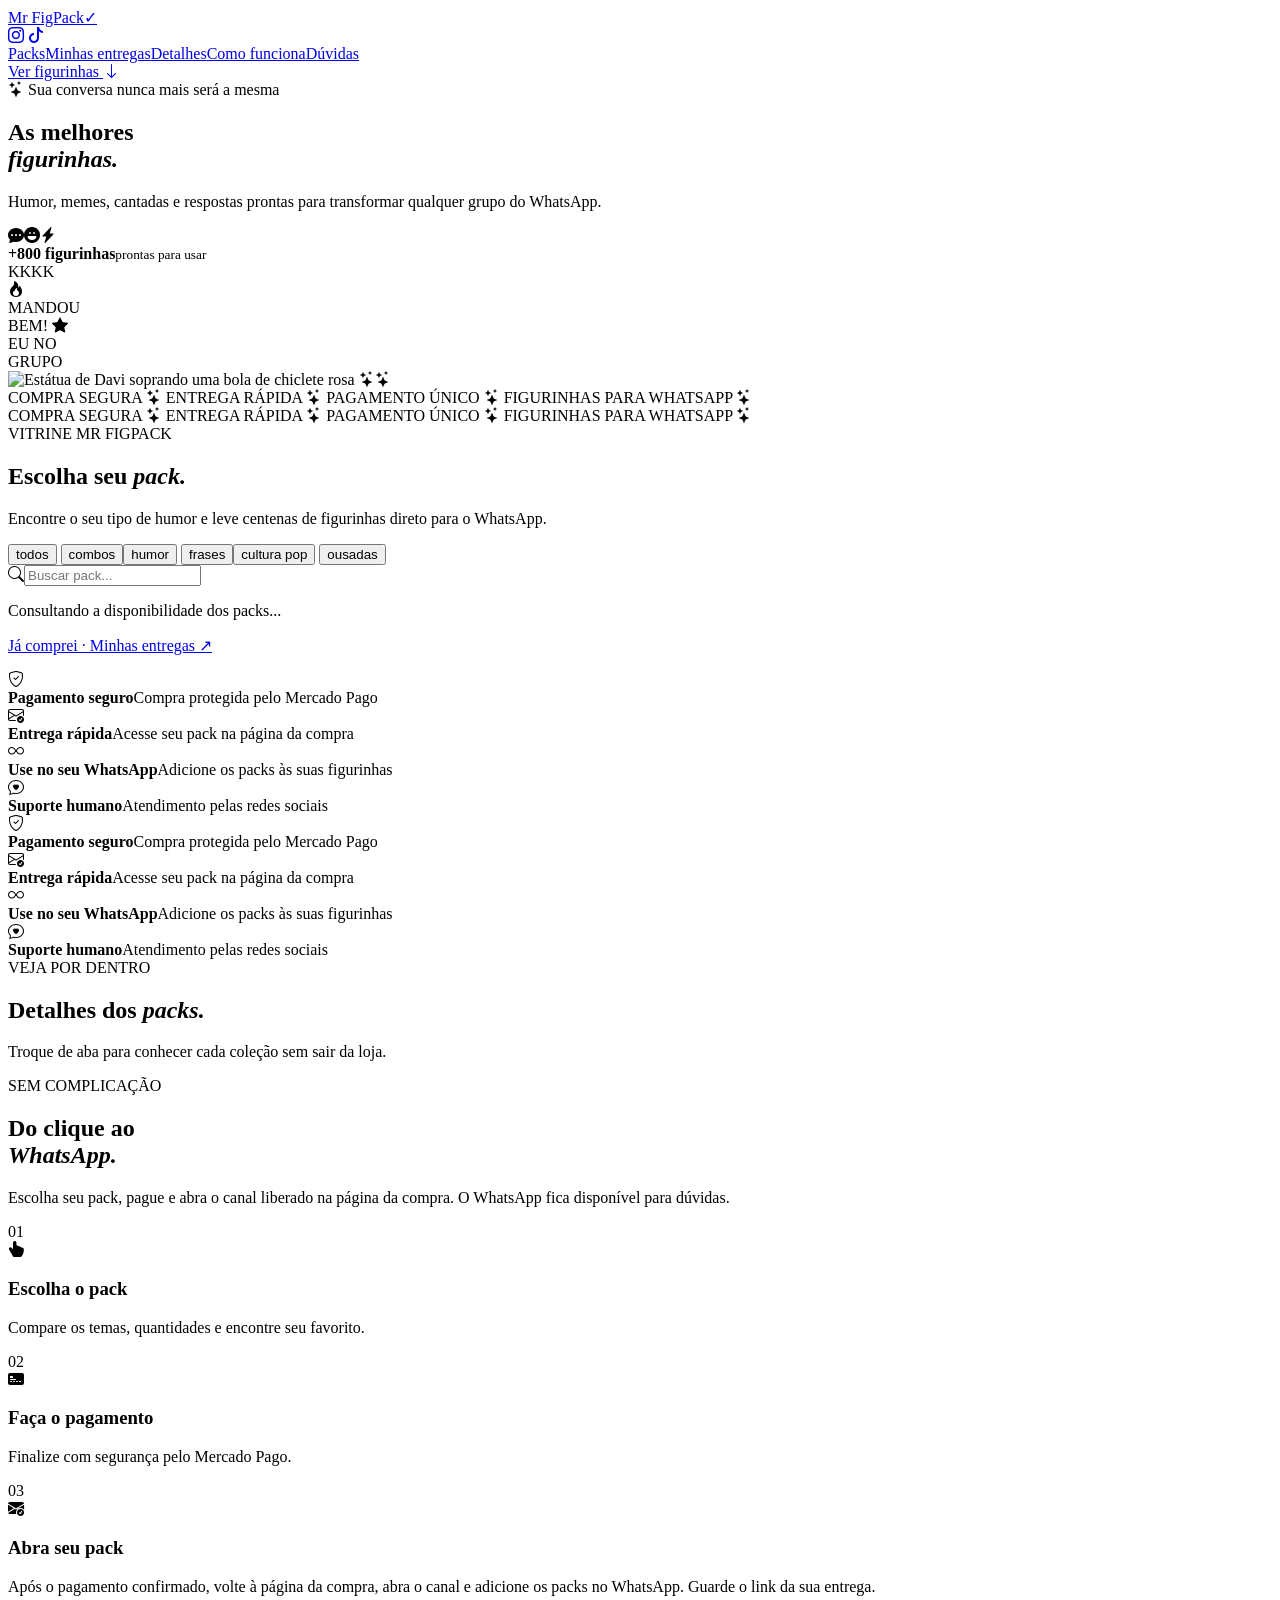
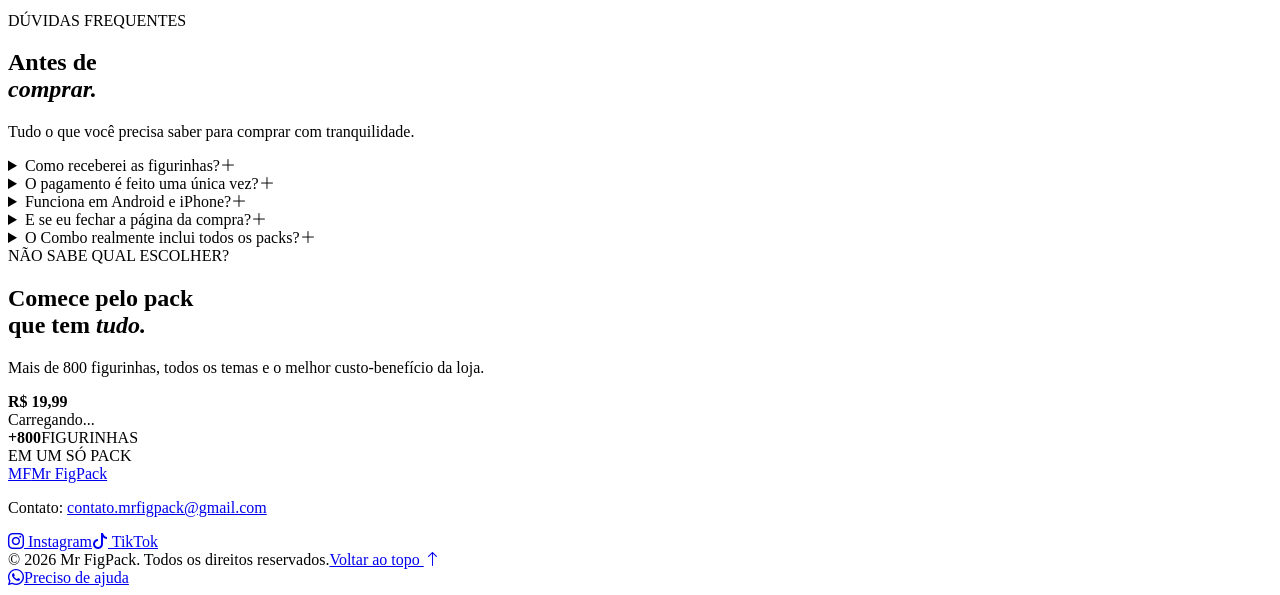
==== helena/index.html @ 0eaaa357 "Add files via upload" ====
<!doctype html>
<html lang="pt-BR">
<head>
  <base href="/stickers/">
  <meta charset="utf-8">
  <meta name="viewport" content="width=device-width, initial-scale=1">
  <meta name="description" content="Packs de figurinhas, memes, cantadas e respostas prontas para transformar qualquer conversa.">
  <meta property="og:title" content="Mr FigPack &mdash; A figurinha certa para cada momento">
  <meta property="og:description" content="Mais de 800 figurinhas para transformar suas conversas no WhatsApp.">
  <meta property="og:image" content="og.png">
  <title>Mr FigPack | Figurinhas para WhatsApp</title>
  <link rel="icon" href="favicon.svg">
  <link rel="preconnect" href="https://fonts.googleapis.com">
  <link rel="preconnect" href="https://fonts.gstatic.com" crossorigin>
  <link href="https://fonts.googleapis.com/css2?family=Geist+Mono:wght@400;700;800;900&display=swap" rel="stylesheet">
  <link rel="stylesheet" href="https://cdn.jsdelivr.net/npm/bootstrap-icons@1.13.1/font/bootstrap-icons.min.css">
  <link rel="stylesheet" href="style.css?v=20261010-affiliates1">
  <script src="script.js?v=20261010-affiliates1" defer></script>
</head>
<body>
  <main>
    <header class="site-header">
      <a class="brand" href="/stickers/helena/#inicio" aria-label="Mr FigPack &mdash; in&iacute;cio">
        <img class="brand-avatar" src="profile.jpeg" alt=""><span>Mr FigPack</span><span class="verified" aria-label="Perfil verificado" title="Perfil verificado">&#10003;</span>
      </a>
      <div class="profile-social-links" aria-label="Redes sociais da Mr FigPack">
        <a href="https://www.instagram.com/mrfigpack/" target="_blank" rel="noopener noreferrer" aria-label="Instagram da Mr FigPack" title="Instagram"><i class="bi bi-instagram" aria-hidden="true"></i></a>
        <a href="https://www.tiktok.com/@mrfigpack" target="_blank" rel="noopener noreferrer" aria-label="TikTok da Mr FigPack" title="TikTok"><i class="bi bi-tiktok" aria-hidden="true"></i></a>
      </div>
      <nav aria-label="Navega&ccedil;&atilde;o principal">
        <a href="/stickers/helena/#packs">Packs</a><a href="https://srv2030058.hstgr.cloud/">Minhas entregas</a><a href="/stickers/helena/#detalhes">Detalhes</a><a href="/stickers/helena/#como-funciona">Como funciona</a><a href="/stickers/helena/#duvidas">D&uacute;vidas</a>
      </nav>
      <a class="header-cta" href="/stickers/helena/#packs">Ver figurinhas <span><i class="bi bi-arrow-down" aria-hidden="true"></i></span></a>
    </header>

    <section class="hero" id="inicio">
      <div class="hero-copy">
        <div class="eyebrow"><span><i class="bi bi-stars" aria-hidden="true"></i></span> Sua conversa nunca mais ser&aacute; a mesma</div>
        <h1>As melhores<br><em>figurinhas.</em></h1>
        <p>Humor, memes, cantadas e respostas prontas para transformar qualquer grupo do WhatsApp.</p>
        <div class="social-proof">
          <div class="avatars" aria-hidden="true"><span><i class="bi bi-chat-dots-fill"></i></span><span><i class="bi bi-emoji-laughing-fill"></i></span><span><i class="bi bi-lightning-charge-fill"></i></span></div>
          <div><strong>+800 figurinhas</strong><small>prontas para usar</small></div>
        </div>
      </div>
      <div class="hero-art" aria-label="Est&aacute;tua cl&aacute;ssica com chiclete rosa, s&iacute;mbolo da Mr FigPack">
        <div class="orbit orbit-one"><span>KKKK</span></div><div class="orbit orbit-two"><span><i class="bi bi-fire" aria-hidden="true"></i></span></div>
        <div class="sticker-note note-one">MANDOU<br>BEM! <b><i class="bi bi-star-fill" aria-hidden="true"></i></b></div><div class="sticker-note note-two">EU NO<br>GRUPO</div>
        <img src="hero-david.jpg" alt="Est&aacute;tua de Davi soprando uma bola de chiclete rosa">
        <span class="spark spark-one"><i class="bi bi-stars" aria-hidden="true"></i></span><span class="spark spark-two"><i class="bi bi-stars" aria-hidden="true"></i></span>
      </div>
    </section>

    <section class="marquee" aria-label="Destaques da loja"><div class="marquee-track"><div class="marquee-group">COMPRA SEGURA <span><i class="bi bi-stars" aria-hidden="true"></i></span> ENTREGA R&Aacute;PIDA <span><i class="bi bi-stars" aria-hidden="true"></i></span> PAGAMENTO &Uacute;NICO <span><i class="bi bi-stars" aria-hidden="true"></i></span> FIGURINHAS PARA WHATSAPP <span><i class="bi bi-stars" aria-hidden="true"></i></span></div><div class="marquee-group" aria-hidden="true">COMPRA SEGURA <span><i class="bi bi-stars" aria-hidden="true"></i></span> ENTREGA R&Aacute;PIDA <span><i class="bi bi-stars" aria-hidden="true"></i></span> PAGAMENTO &Uacute;NICO <span><i class="bi bi-stars" aria-hidden="true"></i></span> FIGURINHAS PARA WHATSAPP <span><i class="bi bi-stars" aria-hidden="true"></i></span></div></div></section>

    <section class="catalog" id="packs">
      <div class="section-heading">
        <div><span class="kicker">VITRINE MR FIGPACK</span><h2>Escolha seu <em>pack.</em></h2></div>
        <p>Encontre o seu tipo de humor e leve centenas de figurinhas direto para o WhatsApp.</p>
      </div>
      <div class="catalog-preview-carousel" aria-label="Pr&eacute;vias dos packs passando automaticamente">
        <div class="catalog-preview-track" id="catalog-preview-track"></div>
      </div>
      <div class="catalog-tools">
        <div class="filters" aria-label="Filtrar por categoria">
          <button class="active" type="button" data-filter="todos" aria-pressed="true">todos</button>
          <button type="button" data-filter="combos" aria-pressed="false">combos</button><button type="button" data-filter="humor" aria-pressed="false">humor</button>
          <button type="button" data-filter="frases" aria-pressed="false">frases</button><button type="button" data-filter="cultura pop" aria-pressed="false">cultura pop</button>
          <button type="button" data-filter="ousadas" aria-pressed="false">ousadas</button>
        </div>
        <label class="search"><span><i class="bi bi-search" aria-hidden="true"></i></span><input id="pack-search" type="search" placeholder="Buscar pack..." aria-label="Buscar pack"></label>
      </div>
      <p class="delivery-store-status" id="delivery-store-status" role="status">Consultando a disponibilidade dos packs...</p><p class="delivery-access"><a href="https://srv2030058.hstgr.cloud/">Já comprei · Minhas entregas ↗</a></p><div class="product-grid" id="product-grid"></div>
      <div class="empty-state" id="empty-state" hidden>Nenhum pack encontrado. Tente outra busca ou categoria.</div>
    </section>

    <section class="trust-strip" aria-label="Garantias da compra">
      <div class="trust-carousel-viewport">
        <div class="trust-track">
          <div class="trust-group">
            <article><i class="bi bi-shield-check" aria-hidden="true"></i><div><strong>Pagamento seguro</strong><span>Compra protegida pelo Mercado Pago</span></div></article>
            <article><i class="bi bi-envelope-check" aria-hidden="true"></i><div><strong>Entrega r&aacute;pida</strong><span>Acesse seu pack na página da compra</span></div></article>
            <article><i class="bi bi-infinity" aria-hidden="true"></i><div><strong>Use no seu WhatsApp</strong><span>Adicione os packs às suas figurinhas</span></div></article>
            <article><i class="bi bi-chat-heart" aria-hidden="true"></i><div><strong>Suporte humano</strong><span>Atendimento pelas redes sociais</span></div></article>
          </div>
          <div class="trust-group" aria-hidden="true">
            <article><i class="bi bi-shield-check" aria-hidden="true"></i><div><strong>Pagamento seguro</strong><span>Compra protegida pelo Mercado Pago</span></div></article>
            <article><i class="bi bi-envelope-check" aria-hidden="true"></i><div><strong>Entrega r&aacute;pida</strong><span>Acesse seu pack na página da compra</span></div></article>
            <article><i class="bi bi-infinity" aria-hidden="true"></i><div><strong>Use no seu WhatsApp</strong><span>Adicione os packs às suas figurinhas</span></div></article>
            <article><i class="bi bi-chat-heart" aria-hidden="true"></i><div><strong>Suporte humano</strong><span>Atendimento pelas redes sociais</span></div></article>
          </div>
        </div>
      </div>
    </section>

    <section class="pack-details" id="detalhes">
      <div class="details-heading">
        <div><span class="kicker">VEJA POR DENTRO</span><h2>Detalhes dos <em>packs.</em></h2></div>
        <p>Troque de aba para conhecer cada cole&ccedil;&atilde;o sem sair da loja.</p>
      </div>
      <div class="detail-tabs" id="detail-tabs" role="tablist" aria-label="Detalhes dos packs"></div>
      <div id="detail-panel-host"></div>
    </section>

    <section class="how" id="como-funciona">
      <div class="how-intro"><span class="kicker">SEM COMPLICA&Ccedil;&Atilde;O</span><h2>Do clique ao<br><em>WhatsApp.</em></h2><p>Escolha seu pack, pague e abra o canal liberado na página da compra. O WhatsApp fica disponível para dúvidas.</p></div>
      <div class="steps">
        <article><span>01</span><div class="step-icon"><i class="bi bi-hand-index-thumb-fill" aria-hidden="true"></i></div><h3>Escolha o pack</h3><p>Compare os temas, quantidades e encontre seu favorito.</p></article>
        <article><span>02</span><div class="step-icon"><i class="bi bi-credit-card-2-front-fill" aria-hidden="true"></i></div><h3>Fa&ccedil;a o pagamento</h3><p>Finalize com seguran&ccedil;a pelo Mercado Pago.</p></article>
        <article><span>03</span><div class="step-icon"><i class="bi bi-envelope-check-fill" aria-hidden="true"></i></div><h3>Abra seu pack</h3><p>Após o pagamento confirmado, volte à página da compra, abra o canal e adicione os packs no WhatsApp. Guarde o link da sua entrega.</p></article>
      </div>
    </section>

    <section class="faq" id="duvidas">
      <div class="faq-heading"><span class="kicker">D&Uacute;VIDAS FREQUENTES</span><h2>Antes de<br><em>comprar.</em></h2><p>Tudo o que voc&ecirc; precisa saber para comprar com tranquilidade.</p></div>
      <div class="faq-list">
        <details><summary>Como receberei as figurinhas?<i class="bi bi-plus-lg" aria-hidden="true"></i></summary><p>Após a confirmação do pagamento, a página da compra libera o canal do produto escolhido. Abra o canal pelo WhatsApp e adicione os packs. Não é necessário enviar comprovante para a entrega automática.</p></details>
        <details><summary>O pagamento &eacute; feito uma &uacute;nica vez?<i class="bi bi-plus-lg" aria-hidden="true"></i></summary><p>Sim. N&atilde;o existe mensalidade nem cobran&ccedil;a recorrente. Adicione os packs ao seu WhatsApp para guardar suas figurinhas.</p></details>
        <details><summary>Funciona em Android e iPhone?<i class="bi bi-plus-lg" aria-hidden="true"></i></summary><p>Sim. As instru&ccedil;&otilde;es recebidas explicam como usar as figurinhas no WhatsApp do seu aparelho.</p></details>
        <details><summary>E se eu fechar a página da compra?<i class="bi bi-plus-lg" aria-hidden="true"></i></summary><p>Volte em “Minhas entregas” usando o mesmo navegador ou abra o link de entrega que você guardou. Se estiver em outro aparelho ou precisar de ajuda, use o botão do WhatsApp para falar com o atendimento.</p></details>
        <details><summary>O Combo realmente inclui todos os packs?<i class="bi bi-plus-lg" aria-hidden="true"></i></summary><p>Sim. O Combo Completo re&uacute;ne os packs da loja em uma &uacute;nica compra, com mais de 800 figurinhas.</p></details>
      </div>
    </section>

    <section class="cta-section" id="oferta">
      <div><span class="kicker">N&Atilde;O SABE QUAL ESCOLHER?</span><h2>Comece pelo pack<br>que tem <em>tudo.</em></h2><p>Mais de 800 figurinhas, todos os temas e o melhor custo-benef&iacute;cio da loja.</p><div class="cta-price"><strong id="online-combo-price">R$ 19,99</strong></div><div id="online-combo-action"><span class="button dark delivery-unavailable" aria-disabled="true">Carregando...</span></div></div>
      <div class="cta-stats"><strong>+800</strong><span>FIGURINHAS<br>EM UM S&Oacute; PACK</span></div>
    </section>

    <footer>
      <div class="footer-main">
        <a class="brand" href="/stickers/helena/#inicio"><span class="brand-mark">MF</span><span>Mr FigPack</span></a>
        <p class="footer-contact">Contato: <a href="mailto:contato.mrfigpack@gmail.com">contato.mrfigpack@gmail.com</a></p>
        <div class="social-links"><a href="https://www.instagram.com/mrfigpack/" target="_blank" rel="noopener noreferrer"><i class="bi bi-instagram" aria-hidden="true"></i> Instagram</a><a href="https://www.tiktok.com/@mrfigpack" target="_blank" rel="noopener noreferrer"><i class="bi bi-tiktok" aria-hidden="true"></i> TikTok</a></div>
      </div>
      <div class="footer-bottom"><span>&copy; 2026 Mr FigPack. Todos os direitos reservados.</span><a href="/stickers/helena/#inicio">Voltar ao topo <i class="bi bi-arrow-up" aria-hidden="true"></i></a></div>
    </footer>

    <a class="whatsapp-float" href="https://wa.me/558892910298?text=Ol%C3%A1!%20Preciso%20de%20ajuda%20com%20os%20packs." target="_blank" rel="noopener noreferrer" aria-label="Tirar dúvidas com a Mr FigPack pelo WhatsApp" title="Preciso de ajuda"><i class="bi bi-whatsapp" aria-hidden="true"></i><span>Preciso de ajuda</span></a>

  </main>
</body>
</html>
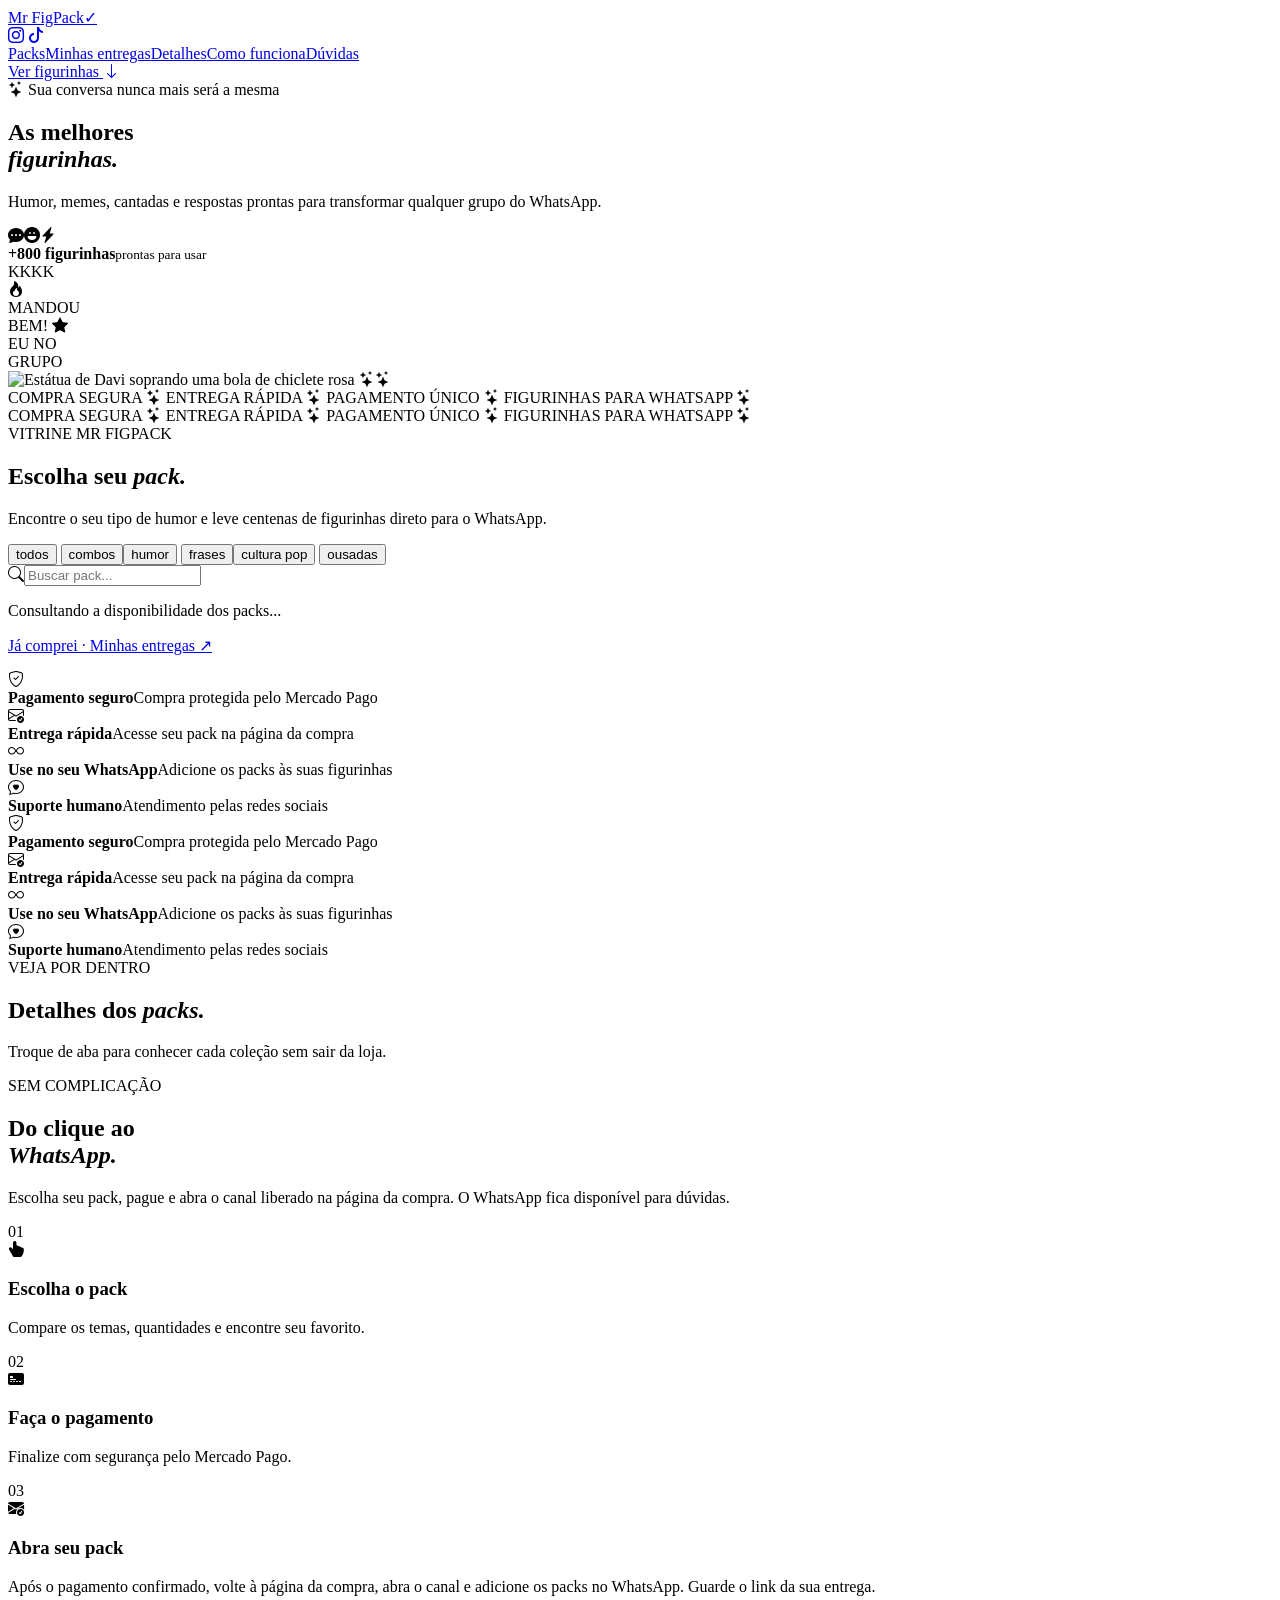
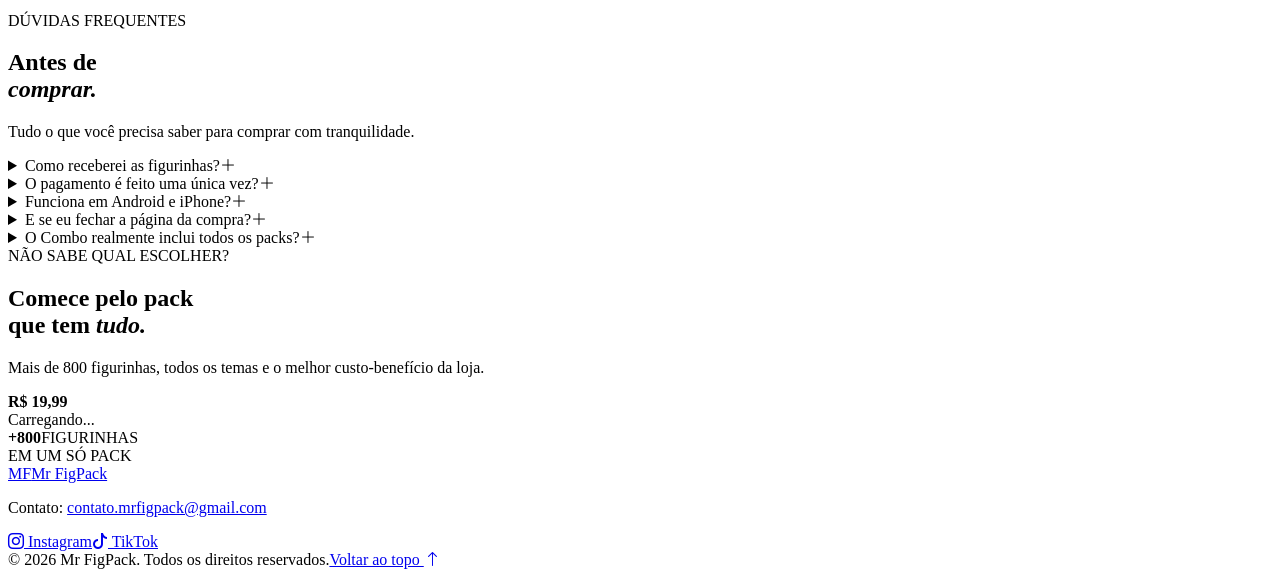
==== commit 5c83f55c: "Add files via upload" ====
--- a/helena/index.html
+++ b/helena/index.html
@@ -14,8 +14,8 @@
   <link rel="preconnect" href="https://fonts.gstatic.com" crossorigin>
   <link href="https://fonts.googleapis.com/css2?family=Geist+Mono:wght@400;700;800;900&display=swap" rel="stylesheet">
   <link rel="stylesheet" href="https://cdn.jsdelivr.net/npm/bootstrap-icons@1.13.1/font/bootstrap-icons.min.css">
-  <link rel="stylesheet" href="style.css?v=20261010-affiliates1">
-  <script src="script.js?v=20261010-affiliates1" defer></script>
+  <link rel="stylesheet" href="style.css?v=20261010-approved-ui">
+  <script src="script.js?v=20261010-approved-ui" defer></script>
 </head>
 <body>
   <main>
@@ -136,8 +136,6 @@
       <div class="footer-bottom"><span>&copy; 2026 Mr FigPack. Todos os direitos reservados.</span><a href="/stickers/helena/#inicio">Voltar ao topo <i class="bi bi-arrow-up" aria-hidden="true"></i></a></div>
     </footer>
 
-    <a class="whatsapp-float" href="https://wa.me/558892910298?text=Ol%C3%A1!%20Preciso%20de%20ajuda%20com%20os%20packs." target="_blank" rel="noopener noreferrer" aria-label="Tirar dúvidas com a Mr FigPack pelo WhatsApp" title="Preciso de ajuda"><i class="bi bi-whatsapp" aria-hidden="true"></i><span>Preciso de ajuda</span></a>
-
   </main>
 </body>
 </html>
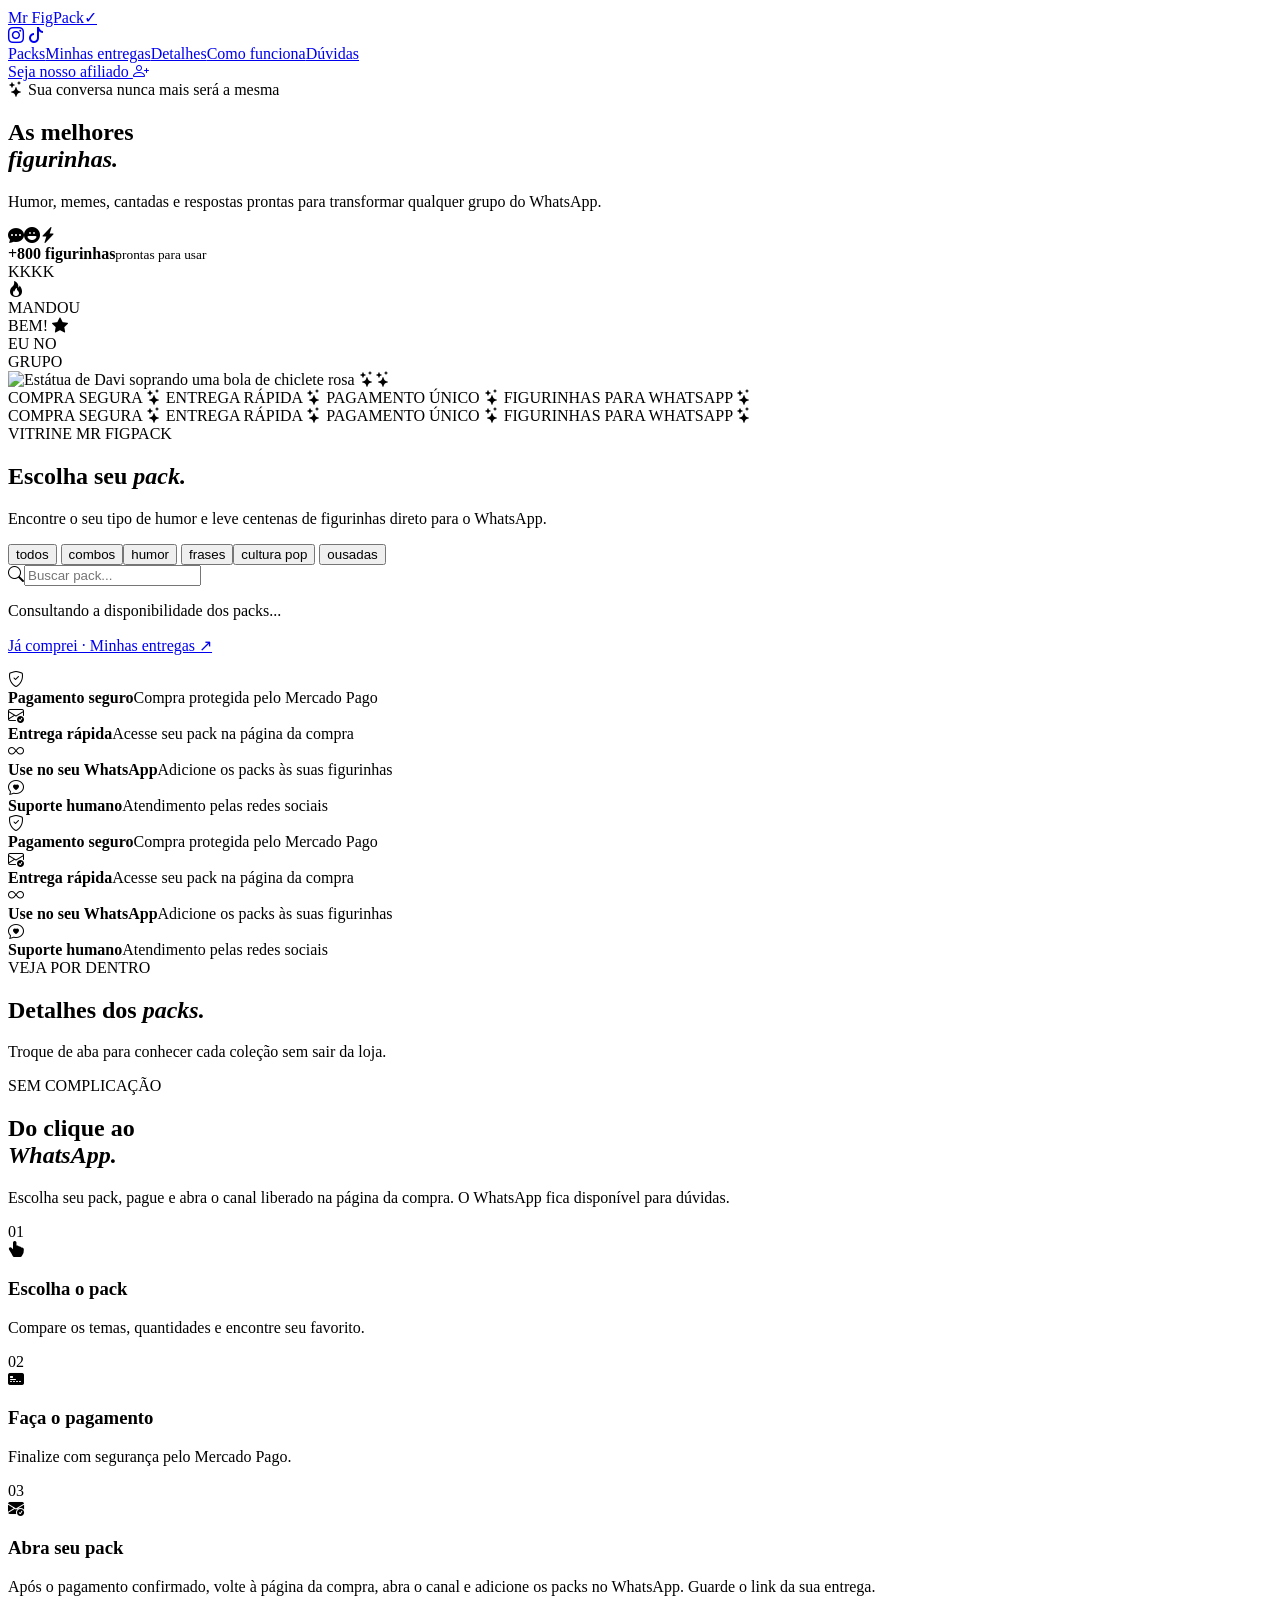
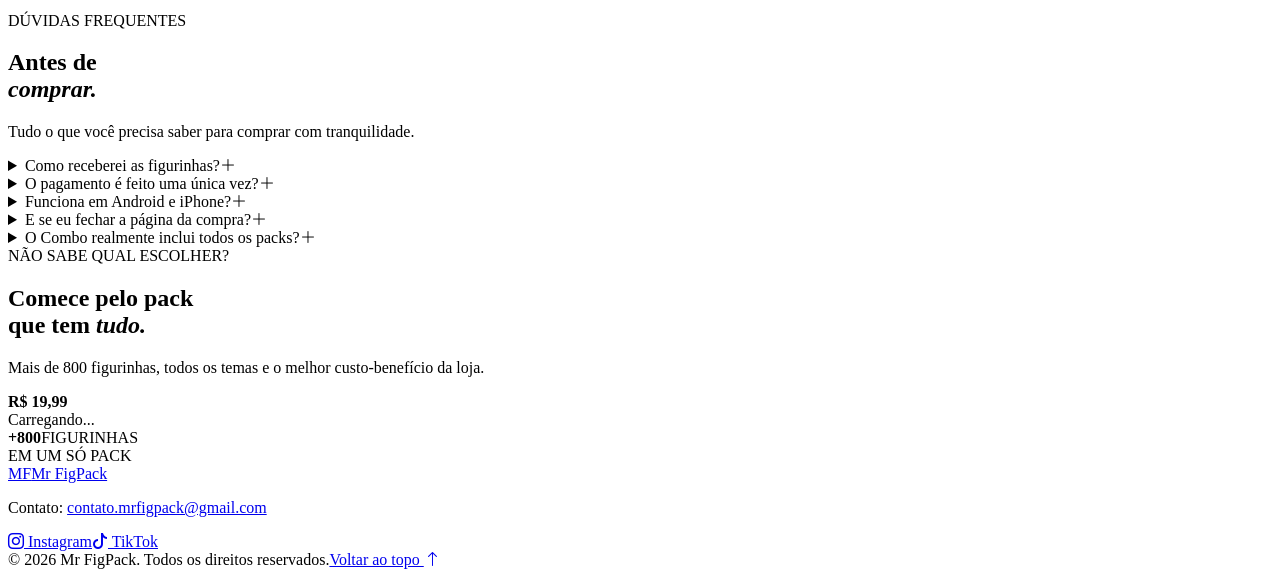
==== commit 33ca66d0: "Add files via upload" ====
--- a/helena/index.html
+++ b/helena/index.html
@@ -14,8 +14,9 @@
   <link rel="preconnect" href="https://fonts.gstatic.com" crossorigin>
   <link href="https://fonts.googleapis.com/css2?family=Geist+Mono:wght@400;700;800;900&display=swap" rel="stylesheet">
   <link rel="stylesheet" href="https://cdn.jsdelivr.net/npm/bootstrap-icons@1.13.1/font/bootstrap-icons.min.css">
-  <link rel="stylesheet" href="style.css?v=20261010-approved-ui">
-  <script src="script.js?v=20261010-approved-ui" defer></script>
+  <link rel="stylesheet" href="style.css?v=20261012-affiliate-applications">
+  <script src="script.js?v=20261011-affiliate-applications" defer></script>
+  <script src="affiliate-application.js?v=20261011" defer></script>
 </head>
 <body>
   <main>
@@ -30,7 +31,7 @@
       <nav aria-label="Navega&ccedil;&atilde;o principal">
         <a href="/stickers/helena/#packs">Packs</a><a href="https://srv2030058.hstgr.cloud/">Minhas entregas</a><a href="/stickers/helena/#detalhes">Detalhes</a><a href="/stickers/helena/#como-funciona">Como funciona</a><a href="/stickers/helena/#duvidas">D&uacute;vidas</a>
       </nav>
-      <a class="header-cta" href="/stickers/helena/#packs">Ver figurinhas <span><i class="bi bi-arrow-down" aria-hidden="true"></i></span></a>
+      <a class="header-cta" href="#seja-afiliado">Seja nosso afiliado <span><i class="bi bi-person-plus" aria-hidden="true"></i></span></a>
     </header>
 
     <section class="hero" id="inicio">
